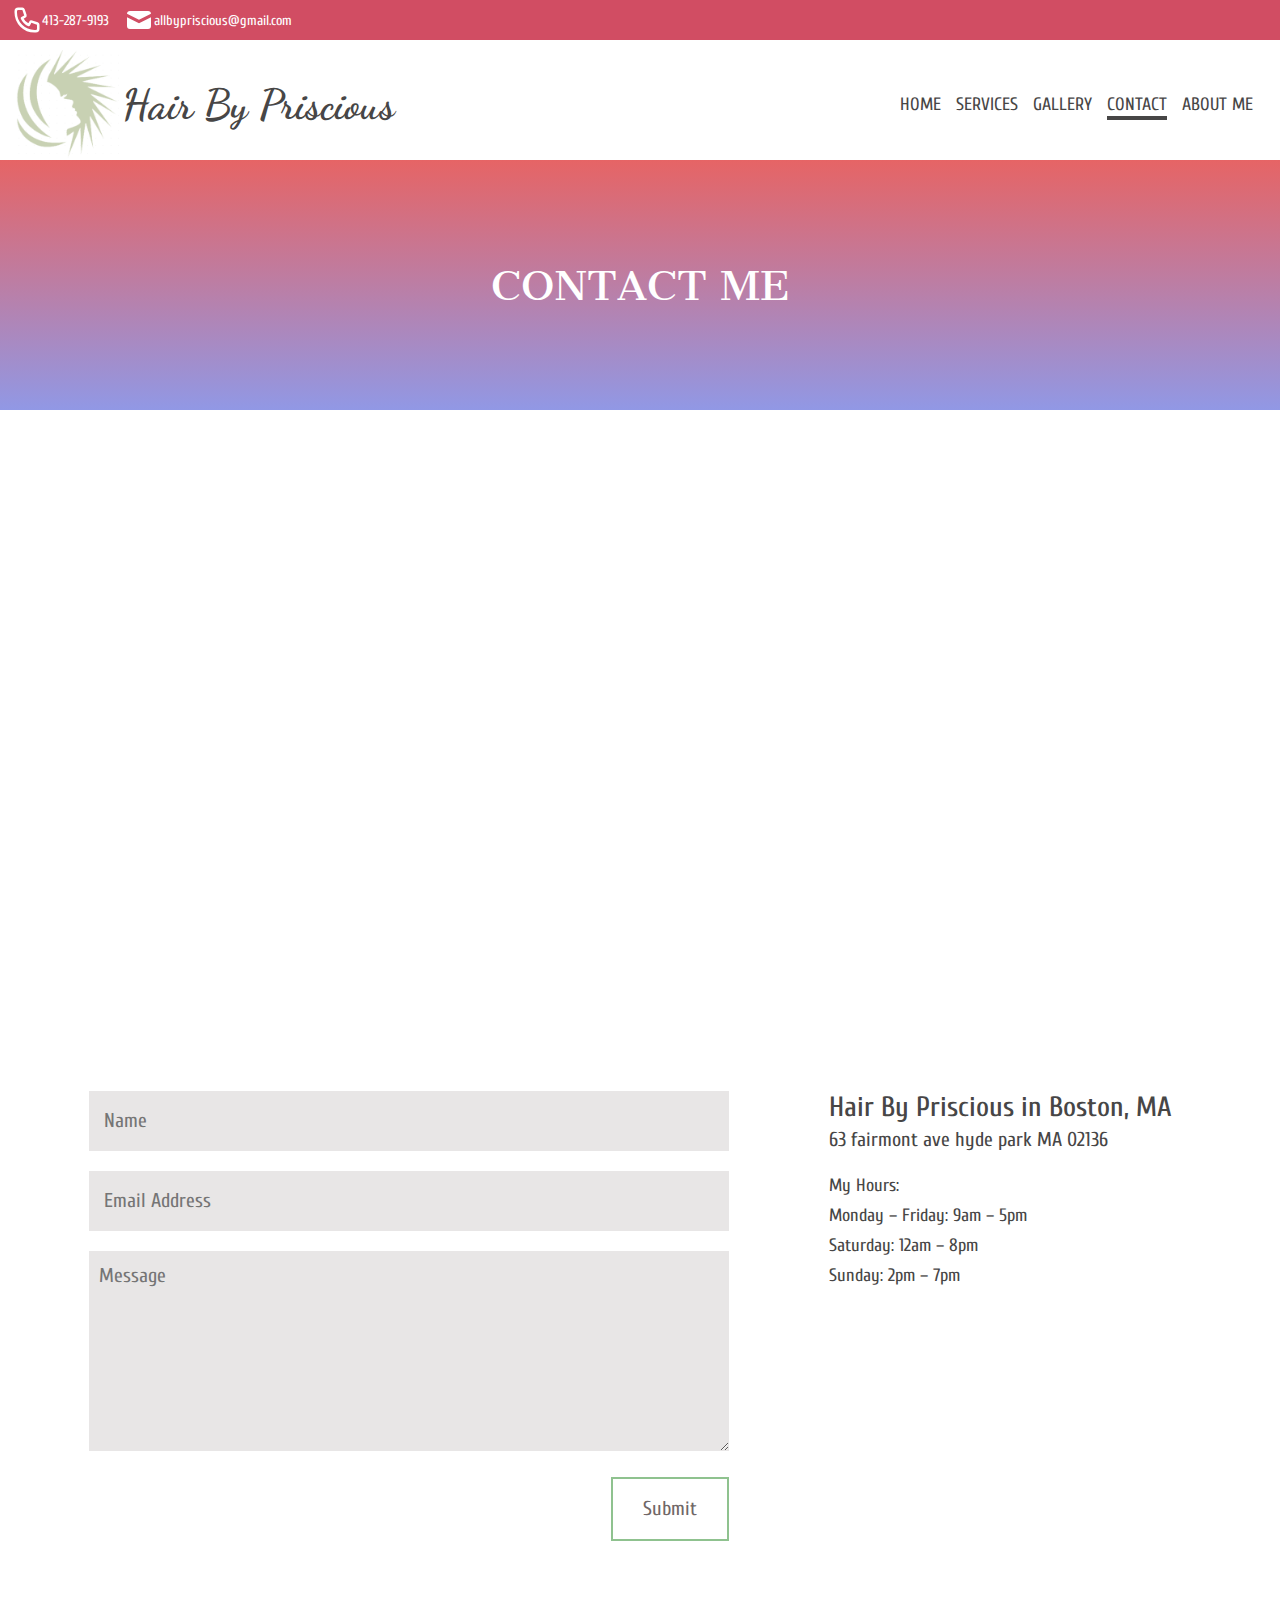
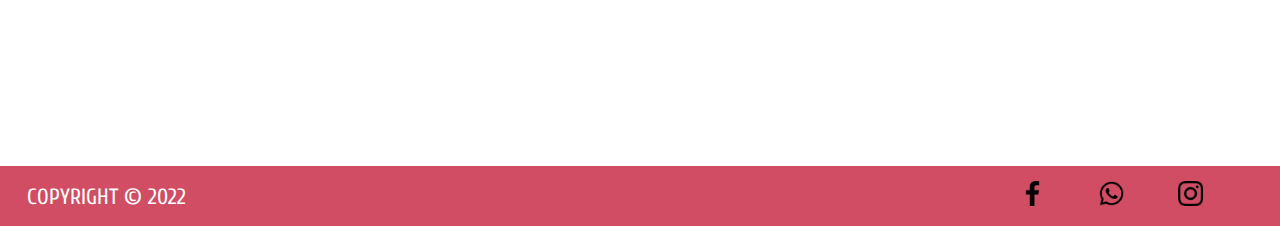
==== contact.html @ 1ff993e7 "first commit" ====
<!DOCTYPE html>
<html lang="en">
  <head>
    <meta charset="UTF-8" />
    <meta http-equiv="X-UA-Compatible" content="IE=edge" />
    <meta name="viewport" content="width=device-width, initial-scale=1.0" />
    <link rel="preconnect" href="https://fonts.googleapis.com" />
    <link rel="preconnect" href="https://fonts.gstatic.com" crossorigin />
    <link
      href="https://fonts.googleapis.com/css2?family=Cantata+One&family=Cuprum:ital,wght@0,400;0,700;1,400&family=Dancing+Script:wght@700&display=swap"
      rel="stylesheet"
    />
    <link href="https://cdn.jsdelivr.net/npm/bootstrap@5.1.3/dist/css/bootstrap.min.css" rel="stylesheet">
    <script src="https://cdn.jsdelivr.net/npm/bootstrap@5.1.3/dist/js/bootstrap.bundle.min.js"></script>
    <link rel="stylesheet" href="style.css" />
    <title>Priscute website</title>
  </head>
  <body>
    <!-- Header -->

    <header class="header">
      <div class="header_1">
        <div class="container">
          <div class="header_inner1">
            <svg
              xmlns="http://www.w3.org/2000/svg"
              class="header_icon"
              fill="none"
              viewBox="0 0 24 24"
              stroke="currentColor"
              stroke-width="2"
            >
              <path
                stroke-linecap="round"
                stroke-linejoin="round"
                d="M3 5a2 2 0 012-2h3.28a1 1 0 01.948.684l1.498 4.493a1 1 0 01-.502 1.21l-2.257 1.13a11.042 11.042 0 005.516 5.516l1.13-2.257a1 1 0 011.21-.502l4.493 1.498a1 1 0 01.684.949V19a2 2 0 01-2 2h-1C9.716 21 3 14.284 3 6V5z"
              />
            </svg>
            <a class="header1_links" href="tel:1413-287-9193">413-287-9193</a>
            <svg
              xmlns="http://www.w3.org/2000/svg"
              class="header_icon2"
              viewBox="0 0 20 20"
              fill="currentColor"
            >
              <path
                d="M2.003 5.884L10 9.882l7.997-3.998A2 2 0 0016 4H4a2 2 0 00-1.997 1.884z"
              />
              <path
                d="M18 8.118l-8 4-8-4V14a2 2 0 002 2h12a2 2 0 002-2V8.118z"
              />
            </svg>
            <a class="header1_links" href="mailto:allbypriscious@gamail.com"
              >allbypriscious@gmail.com</a
            >
          </div>
        </div>
      </div>

      <div class="header_2">
        <div class="container">
          <div class="header_inner2">
            <div class="logo">
              <img class="logo_img" src="img/cutecutlogo.png" alt="" />
              <h1>Hair By Priscious</h1>
            </div>
            <nav class="navbar">
              <ul class="nav_list">
                <li><a class="nav_links" href="index.html" >home</a></li>
                <li><a class="nav_links" href="services.html" >services</a></li>
                <li><a class="nav_links" href="gallery.html">gallery</a></li>
                <li><a class="nav_links" href="contact.html" id="active">contact</a></li>
                <li><a class="nav_links" href="#">about me</a></li>
              </ul>
            </nav>
            <div class="burger_menu">
                <input type="checkbox" id="toogle_menu" class="toogle_menu">
                <div class="hamburger"></div>
            </div>
          </div>
        </div>
      </div>
    </header>

    <!-- Main -->

    <main class="main">
       <div class="services_intro">
            <span class="services_intro_title">Contact me</span>
       </div>

       <iframe src="https://www.google.com/maps/embed?pb=!1m18!1m12!1m3!1d2953.1091911941658!2d-71.1203655!3d42.25484069999999!2m3!1f0!2f0!3f0!3m2!1i1024!2i768!4f13.1!3m3!1m2!1s0x89e37e8cc87fd6ad%3A0x95d981e97ecd6fb1!2zNjMgRmFpcm1vdW50IEF2ZSwgSHlkZSBQYXJrLCBNQSAwMjEzNiwg0KHQqNCQ!5e0!3m2!1sru!2sru!4v1656790665005!5m2!1sru!2sru" width="100%" height="450" style="border:0;" allowfullscreen="" loading="lazy" referrerpolicy="no-referrer-when-downgrade"></iframe>
        <div class="contact">
    
                <div class="contact_inner">
                <div class="form_block">
                    <form action="/" method="post">
                        <div class="input_block">
                        <div class="input">
                            <input class="name" type="text" name="name" placeholder="Name">
                        </div>
                            <div class="input_email">
                                <input class="email" type="email" name="name" placeholder="Email Address">
                            </div>
                        </div>

                            <textarea class="text_message" name="text" id=""  placeholder="Message"></textarea>
                            <div class="btn_contact">
                                <button class="btn_submit" type="submit">Submit</button>
                            </div>
            
                    </form>
                </div>

                 <!-- Location -->

        <div class="location">
            <div class="container">
                <div class="location_inner">
                
                <div class="location_content">
                    <h3 class="location_title">Hair By Priscious in Boston, MA</h3>
                    <p class="address">63 fairmont ave hyde park MA 02136</p>
                    <span>My Hours:</span>
                    <span>Monday – Friday: 9am – 5pm</span>
                    <span>Saturday: 12am – 8pm</span>
                    <span>Sunday: 2pm – 7pm</span>
                    
                </div>
            </div>
            </div>
        </div>
        </div>
            
        </div>
      
    </main>
    
        
    <!-- Footer -->

    <footer class="footer">
        <div class="container">
        <div class="footer_inner">
            <div class="copyright">copyright &copy; 2022 </div>
            <div class="copyright_icons">
                <img src="img/free-icon-facebook-app-symbol-20837.png" alt="facebook">
                <img src="img/free-icon-whatsapp-1384023.png" alt="facebook">
                <img src="img/free-icon-instagram-1384031.png" alt="facebook">
            </div>
        </div>
    </div>
    </footer>
   
  </body>
  </body>
</html>
---- style.css ----
*,
*::before,
*::after {
  margin: 0;
  padding: 0;
  box-sizing: border-box;
}

body {
  font-family: "Cuprum", Helvetica, Arial, "Cantata One", Georgia,
    "Times New Roman", Lucida, sans-serif;
  font-size: 14px;
  color: rgb(71, 70, 70);
}

h1,
h2,
h3,
h4,
h5,
h6 {
  margin: 0;
}

.container {
  width: 100%;
  max-width: 1300px;
  margin: 0 auto;
}

/* Header=======
======== */

.header_1 {
  width: 100%;
  background-color: rgb(209, 77, 99);
  height: 40px;
  margin-bottom: 10px;
}

.header_inner1 {
  width: 100%;
  height: 90%;
  display: flex;
  align-items: center;

  padding-top: 5px;
}

.header_icon {
  width: 30px;
  height: 30px;
  color: #fff;
}

.header_icon2 {
  width: 30px;
  height: 30px;
  color: #fff;
  margin-left: 15px;
}

.header1_links {
  display: inline-block;
  text-decoration: none;
  color: #fff;
  cursor: pointer;
  transition: color linear 0.5s;
}

.header1_links:hover {
  color: rgb(228, 205, 205);
}

.header_2 {
  width: 100%;
}

.header_inner2 {
  width: 100%;
  display: flex;
  justify-content: space-between;
  align-items: center;
}

.logo {
  display: flex;
  flex-direction: row;
  align-items: center;
}

.logo_img {
  width: 110px;
  height: 110px;
}

.logo h1 {
  font-family: "Dancing Script", cursive;
  font-size: 42px;
  font-weight: 700;
}

.nav_list li {
  margin-right: 15px;
  list-style: none;
}

.nav_list {
  display: flex;

  margin-top: 15px;
}

.nav_links {
  font-size: 18px;
  text-transform: uppercase;
  text-decoration: none;
  color: rgb(71, 70, 70);
  position: relative;
}

.nav_links:hover {
  color: rgb(116, 110, 110);
}

.nav_links::after {
  content: " ";
  display: block;
  height: 4px;
  width: 100%;
  background-color: rgb(71, 70, 70);
  position: absolute;
  left: 0;
  top: 22px;
  opacity: 0;
  transition: opacity linear 0.3s;
}

#active::after {
  content: " ";
  display: block;
  height: 4px;
  width: 100%;
  background-color: rgb(71, 70, 70);
  position: absolute;
  left: 0;
  top: 22px;
  opacity: 1;
}

.nav_links:hover::after {
  opacity: 1;
}
/* ======Header End===
======= */

/* ======Hamburger Menu===
======= */

.burger_menu {
  display: flex;
  align-items: center;
}

.hamburger {
  position: relative;
  width: 30px;
  height: 4px;
  display: block;
  content: "";
  background: #000;
  border-radius: 10px;
  cursor: pointer;
  z-index: 2;
  transition: 0.3s;
}

.hamburger::before,
.hamburger::after {
  position: absolute;
  width: 100%;
  height: 4px;
  display: block;
  content: "";
  border-radius: 10px;
  background: #000;
  cursor: pointer;
  transition: 0.3s;
}

.hamburger::before {
  left: 0;
  top: -10px;
}

.hamburger::after {
  left: 0;
  top: 10px;
}

.toogle_menu {
  position: absolute;
  width: 30px;
  height: 100%;
  z-index: 3;
  cursor: pointer;
  opacity: 0;
}

.hamburger,
.toogle_menu,
.burger_menu {
  display: none;
}

.toogle_menu:checked ~ .hamburger {
  background: transparent;
}

.toogle_menu:checked ~ .hamburger::before {
  top: 0;
  transform: rotate(-45deg);
}

.toogle_menu:checked ~ .hamburger::after {
  top: 0;
  transform: rotate(45deg);
}

.navbar1 {
  width: 90%;
  margin: 0 auto;
  border-top: 3px solid #e66465;
  background-color: yellow;
  display: block;
}

.toogle_menu:checked ~ .navbar1 {
  top: -300px;
}

.nav_list1 li {
  list-style: none;
  margin-bottom: 15px;
}

.nav_list1 {
  margin-top: 15px;
}

.nav_links1 {
  font-size: 28px;
  text-transform: uppercase;
  text-decoration: none;
  color: rgb(71, 70, 70);
} /* ======Hamburger End===
======= */

/* Intro Parts======
======= */

/* Carousel======
======= */

.carousel_slide {
}

#carousel1 {
  width: 100%;
  height: 600px;
  color: #fff;
  background-image: url(img/jessica-felicio-_cvwXhGqG-o-unsplash.jpg);
  background-repeat: no-repeat;
  background-position: center;
  background-size: cover;
  margin-top: 0;
  position: relative;
}

#carousel2 {
  width: 100%;
  height: 600px;
  color: #fff;
  background-image: url(img/img1.jpg);
  background-repeat: no-repeat;
  background-position: center;
  background-size: cover;
  margin-top: 0;
  position: relative;
}

#carousel3 {
  width: 100%;
  height: 600px;
  color: #fff;
  background-image: url(img/Untitled-design-3.png);
  background-repeat: no-repeat;
  background-position: center;
  background-size: cover;
  position: relative;
}

.carousel_content {
  text-align: center;
  position: absolute;
  top: 50%;
  left: 50%;
  transform: translate(-50%, -50%);
  z-index: 2;
}

.carousel_title {
  font-size: 65px;
}

.carousel_content p {
  font-size: 24px;
}

.services_link {
  font-size: 20px;
  color: #fff;
  text-decoration: none;
  border: 2px solid #fff;
  padding: 8px 15px;
  cursor: pointer;
  transition: background-color linear 0.2s;
}

.services_link:hover {
  color: rgb(245, 223, 223);
  background-color: rgba(255, 255, 255, 0.1);
}

/* Intro */

.intro {
  margin-top: 60px;
}

.intro_title {
  font-size: 30px;
  font-family: "Cantata One", serif;
  margin-bottom: 80px;
  text-align: center;
}

/* Sevices=====
===== */

.services {
  display: flex;

  align-items: stretch;
  justify-content: space-between;
  margin-bottom: 80px;
}

.services_parts {
  width: 30%;
  padding: 25px;
  height: auto;
  min-height: 220px;
  background-color: rgba(200, 208, 180, 0.84);
  transition: transform linear 0.3s;
}

.services_parts:hover {
  transform: scale(1.1);
}

.img_services {
  width: 70px;
  height: 70px;
}

.content {
  display: flex;
  align-items: center;
}

.content img {
  margin-right: 10px;
  display: block;
}

.text {
  vertical-align: baseline;
}

.services_header {
  display: flex;
  flex-direction: row;
  justify-content: space-between;
}

.services_title {
  font-size: 20px;
  font-weight: 700;
  font-family: "Cantata One", sans-serif;
}

.services_subtitle {
  font-size: 18px;
  font-weight: 700;
  font-family: "Cuprum", sans-serif;
}

.services_text {
  margin-top: 10px;
  font-size: 18px;
  line-height: 1.8em;
}

/* Man braids */

.man_braids {
  width: 100%;
  min-height: 300px;
  background-image: url(img/doha-luxury-spa-salon-01.webp);
  background-position: center;
  background-size: cover;
  background-repeat: no-repeat;
  margin-bottom: 80px;
  position: relative;
}

.man_content {
  text-align: center;
  padding: 10px;
  backdrop-filter: blur(4px);
  position: absolute;
  top: 50%;
  left: 50%;
  transform: translate(-50%, -50%);
  box-shadow: rgba(0, 0, 0, 0.25) 0px 54px 55px,
    rgba(0, 0, 0, 0.12) 0px -12px 30px, rgba(0, 0, 0, 0.12) 0px 4px 6px,
    rgba(0, 0, 0, 0.17) 0px 12px 13px, rgba(0, 0, 0, 0.09) 0px -3px 5px;
}

.man_content:hover {
}

.man_title {
  font-size: 60px;
  font-family: "Cuprum", sans-serif;
  font-weight: 700;
  overflow-wrap: break-word;
  color: rgb(255, 255, 255);
  text-transform: uppercase;
}

.man_subtitle {
  font-size: 25px;
  font-family: "Cuprum", sans-serif;

  overflow-wrap: break-word;
  color: rgb(255, 255, 255);
  text-transform: uppercase;
}

/* Location======
====== */

.location {
  margin-bottom: 80px;
}

.location_inner {
  display: flex;
  align-items: stretch;
  justify-content: space-between;
}

.address {
  font-size: 20px;
}

.location_content span {
  display: block;
  font-size: 18px;
  line-height: 30px;
  width: 350px;
}

#demo {
  margin-top: 50px;
}

/* Footer======
====== */

.footer {
  width: 100%;
  height: 60px;
  background-color: rgb(209, 77, 99);
  align-items: center;
  padding: 15px;
}

.copyright {
  font-size: 22px;
  color: #fff;
  text-transform: uppercase;
}

.footer_inner {
  display: flex;
  justify-content: space-between;
  align-content: center;
}

.footer img {
  width: 25px;
  height: 25px;
  margin-right: 50px;

  transition: transform linear 0.2s;
}

.footer img:hover {
  transform: scale(1.2);
}

/* Second page ---Services */

.services_intro {
  width: 100%;
  height: 250px;
  background: linear-gradient(#e66465, #9198e5);
  text-align: center;
  line-height: 250px;
}

.services_intro_title {
  display: inline-block;
  vertical-align: middle;
  line-height: normal;
  font-size: 40px;
  font-family: "Cantata One", sans-serif;
  font-weight: 400;
  color: #fff;
  text-transform: uppercase;
}

/* Prices */

.prices {
  width: 100%;
  display: flex;
  flex-direction: column;
  margin: 25px 0 80px;
}

.columns {
  float: left;
  width: 33.33333%;
  padding: 8px;
}

.price {
  list-style-type: none;
  border: 1px solid #eee;
  margin: 0;
  padding: 0;
  -webkit-transition: 0.3s;
  transition: 0.3s;
}

.price:hover {
  box-shadow: 0 8px 12px 0 rgba(0, 0, 0, 0.2);
}

.price_header {
  background-color: rgb(131, 127, 127);
  color: white;
  font-size: 25px;
  text-align: center;
  padding: 15px 15px;
}

.price_header span {
  font-size: 20px;
}

.prices_services {
  font-size: 20px;
  border-bottom: 1px solid #eee;
  padding: 20px;
}

.price .grey {
  background-color: #eee;
  font-size: 60px;
  padding: 15px 30px;
  text-align: center;
}

.button_services {
  background-color: #9198e5;
  border: none;
  color: white;
  padding: 10px 25px;
  text-align: center;
  text-decoration: none;
  font-size: 18px;
  transition: all 0.2s;
}

/* Appointment */

.appointment {
  width: 100%;
  min-height: 200px;
  background: linear-gradient(#e66465, #9198e5);
  padding: 20px;
  margin-bottom: 90px;
}

.appointment_title,
.appointment_text {
  text-align: center;
  color: #fff;
}

.appointment_title {
  font-family: "Cantata One";
  font-size: 30px;
}

.appointment_text {
  font-size: 18px;
}

.div_appointment {
  text-align: center;
}
.appointment_link {
  display: inline-block;
  text-align: center;
  font-size: 18px;
  color: #fff;
  text-decoration: none;
  border: 2px solid #fff;
  padding: 8px 15px;
  cursor: pointer;
  transition: all linear 0.2s;
}

.appointment_link:hover {
  background: rgba(255, 255, 255, 0.3);
  border: none;
}

/* Gallery third page============
============ */

.gallery {
  display: flex;
  flex-wrap: wrap;
  margin-bottom: 200px;
}

.gallery_item {
  width: 25%;
  height: 500px;
  border: 1px solid #fff;
}

.gallery_item img {
  width: 100%;
  height: 100%;
}

/* Contact fourth page============
============ */

.contact {
  width: 100%;
  height: 100vh;
  position: relative;
}

.contact_inner {
  display: flex;
  width: 100%;
  max-width: 1500px;
  justify-content: space-evenly;
  position: absolute;
  left: 50%;
  top: 50%;
  transform: translate(-50%, -50%);
}

.form_block {
  width: 50%;
}

.input_block {
  display: flex;
  flex-wrap: wrap;
  justify-content: space-between;
  margin-bottom: 20px;
}

.input,
.input_email {
  display: inline-block;
  width: 360px;
  padding: 15px;

  background-color: rgba(138, 131, 131, 0.2);
}

.name,
.email {
  font-size: 20px;
  width: 100%;
  border: 0;
  outline: none;
  background: none;
}

.text_message {
  font-size: 20px;
  width: 100%;
  height: 200px;
  background-color: rgba(138, 131, 131, 0.2);
  border: 0;
  outline: none;
  padding: 10px;
  margin-bottom: 20px;
}

.btn_submit {
  font-size: 20px;
  color: rgb(112, 103, 103);
  float: right;
  border: 2px solid rgb(143, 194, 143);
  background: none;
  padding: 15px 30px;
  transition: all linear 0.3s;
}

.btn_submit:hover {
  background-color: rgb(143, 194, 143);
  color: #fff;
}

/* ======Media queries===
======= */

@media only screen and (max-width: 1470px) {
  .input,
  .input_email {
    display: inline-block;
    width: 100%;
  }

  .input {
    margin-bottom: 20px;
  }
}

@media only screen and (max-width: 1420px) {
  .gallery_item {
    width: 50%;
    height: 600px;
    border: 1px solid #fff;
  }
}

@media only screen and (max-width: 1210px) {
  /* ====Location====
  === */

  .location_inner {
    display: flex;
    flex-direction: column;
    align-items: center;
  }

  iframe {
    width: 100%;
    margin-bottom: 25px;
  }

  .location_content {
    width: 100%;
    text-align: center;
  }

  .location_content span {
    font-size: 24px;

    width: 80%;
    margin: 0 auto;
  }
}

@media only screen and (max-width: 1000px) {
  .columns {
    width: 100%;
  }
}

@media only screen and (max-width: 950px) {
  .hamburger,
  .toogle_menu,
  .burger_menu {
    display: block;
  }

  /* Header2 */

  .navbar {
    display: none;
  }

  .logo_img {
    width: 80px;
    height: 80px;
  }

  .logo h1 {
    font-size: 30px;
  }

  /* Carousel */
  .carousel_title {
    font-size: 55px;
  }

  .carousel_content p {
    font-size: 22px;
  }

  .services_link {
    font-size: 15px;
  }

  /* Sevices=====
===== */

  .intro_title {
    font-size: 24px;
  }

  .services {
    display: flex;
    flex-direction: column;
    align-items: center;
    margin-bottom: 80px;
  }

  .services_parts {
    width: 80%;
    margin-bottom: 20px;
  }

  /* Services second page */
  .services_intro_title {
    font-size: 32px;
  }

  .services_intro {
    height: 200px;
  }

  /* === Man braids===
  ==== */

  .man_braids {
    width: 100%;
    min-height: 500px;
  }

  .man_title {
    font-size: 50px;
  }

  .man_subtitle {
    font-size: 20px;
  }
}

@media only screen and (max-width: 830px) {
  .gallery_item {
    width: 100%;
    height: 800px;
    border: 1px solid #fff;
  }
}

@media only screen and (max-width: 760px) {
  .contact_inner {
    display: flex;
    flex-direction: column;
  }

  .form_block {
    width: 80%;
    margin: 0 auto;
    margin-bottom: 50px;
  }

  .btn_contact {
    display: flex;
    justify-content: center;
  }
}

@media only screen and (max-width: 520px) {
  .footer_inner {
    display: flex;
    flex-direction: column;
    align-items: center;
  }

  .footer {
    width: 100%;
    height: auto;
    min-height: 80px;
    background-color: rgb(209, 77, 99);
    align-items: center;
    padding: 15px;
  }

  .copyright {
    margin-bottom: 40px;
  }

  .copyright_icons {
    display: flex;
    justify-content: space-between;
  }

  .footer img:last-child {
    margin-right: 0;
  }

  .gallery_item {
    width: 100%;
    height: 600px;
    border: 1px solid #fff;
  }
}

@media only screen and (max-width: 450px) {
  .hamburger,
  .toogle_menu,
  .burger_menu {
    display: block;
  }
  /* Header2 */
  .navbar {
    display: none;
  }

  .logo_img {
    width: 60px;
    height: 60px;
  }

  .logo h1 {
    font-size: 25px;
  }

  /* Carousel */
  .carousel_title {
    font-size: 45px;
  }

  .carousel_content p {
    font-size: 18px;
  }

  .services_link {
    font-size: 12px;
    color: #fff;
    text-decoration: none;
    border: 2px solid #fff;
    padding: 5px 12px;
    cursor: pointer;
    transition: background-color linear 0.2s;
  }

  /* Intro */

  .intro_title {
    font-size: 20px;
  }

  .services_parts {
    width: 100%;
    padding: 25px;
    height: auto;
    min-height: 220px;
    background-color: rgba(200, 208, 180, 0.84);
    transition: transform linear 0.3s;
    margin-bottom: 20px;
  }
}
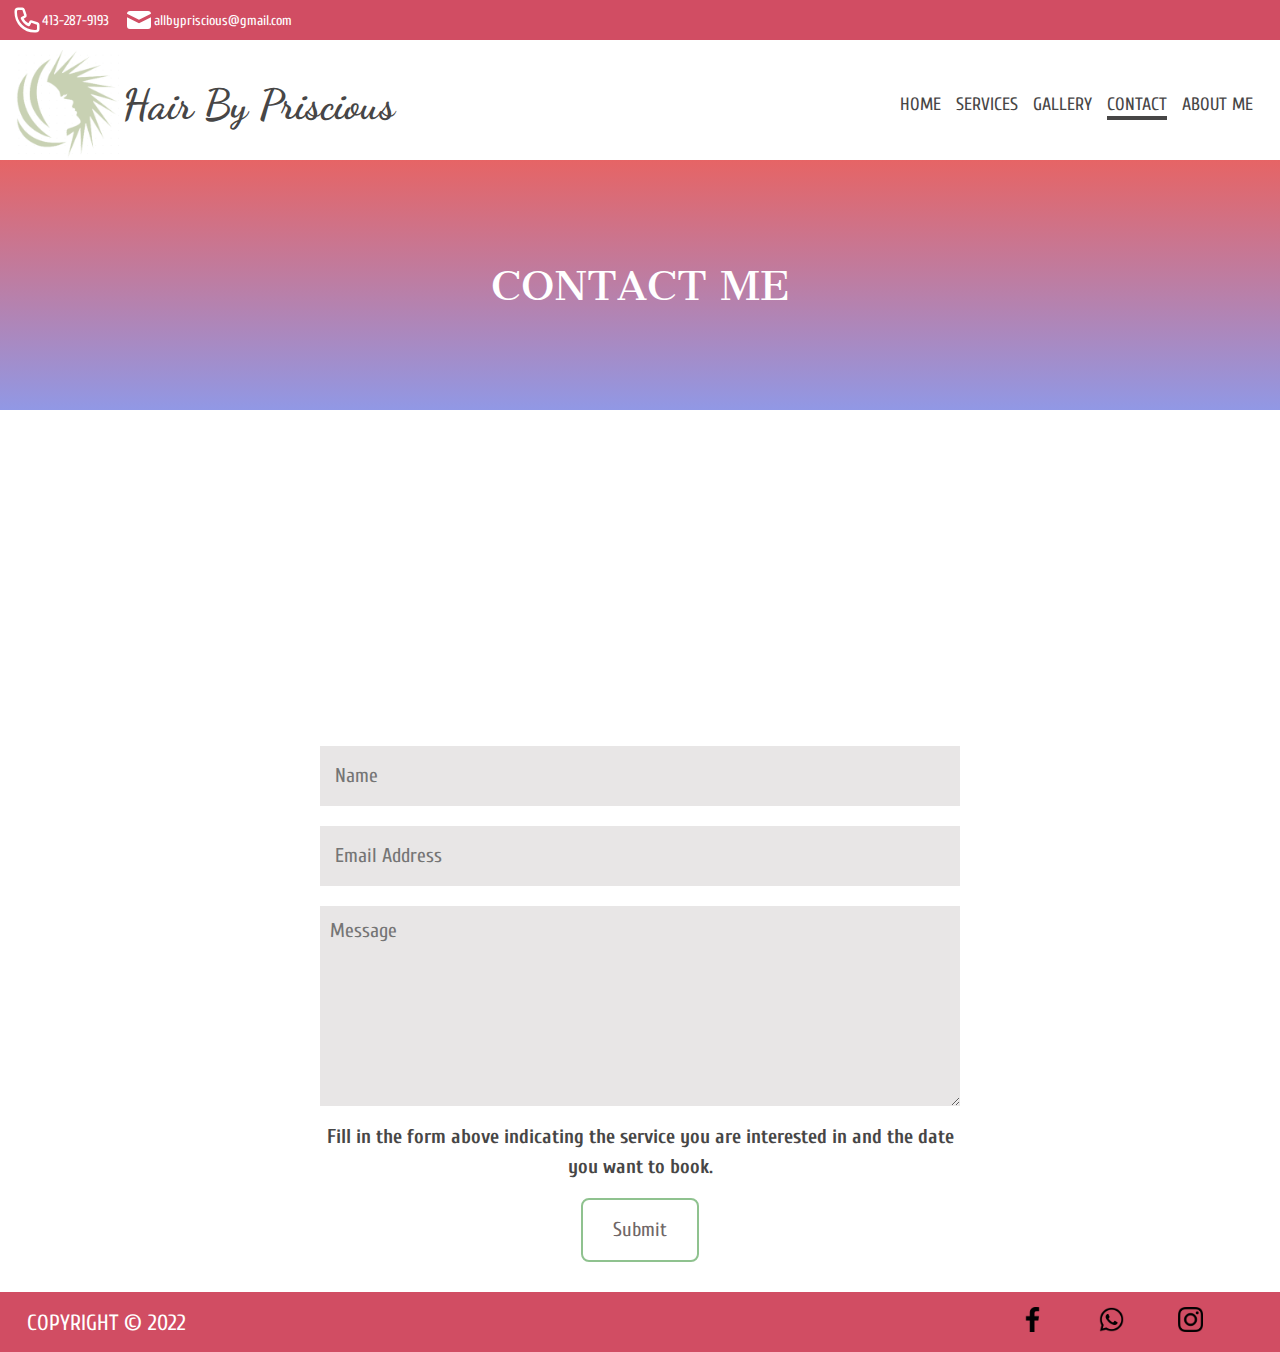
==== commit 456bbbfe: "modified" ====
--- a/contact.html
+++ b/contact.html
@@ -85,11 +85,11 @@
     <!-- Main -->
 
     <main class="main">
-       <div class="services_intro">
-            <span class="services_intro_title">Contact me</span>
+       <div class="contact_intro">
+            <span class="contact_intro_title">Contact me</span>
        </div>
 
-       <iframe src="https://www.google.com/maps/embed?pb=!1m18!1m12!1m3!1d2953.1091911941658!2d-71.1203655!3d42.25484069999999!2m3!1f0!2f0!3f0!3m2!1i1024!2i768!4f13.1!3m3!1m2!1s0x89e37e8cc87fd6ad%3A0x95d981e97ecd6fb1!2zNjMgRmFpcm1vdW50IEF2ZSwgSHlkZSBQYXJrLCBNQSAwMjEzNiwg0KHQqNCQ!5e0!3m2!1sru!2sru!4v1656790665005!5m2!1sru!2sru" width="100%" height="450" style="border:0;" allowfullscreen="" loading="lazy" referrerpolicy="no-referrer-when-downgrade"></iframe>
+       <iframe src="https://www.google.com/maps/embed?pb=!1m18!1m12!1m3!1d2953.1091911941658!2d-71.1203655!3d42.25484069999999!2m3!1f0!2f0!3f0!3m2!1i1024!2i768!4f13.1!3m3!1m2!1s0x89e37e8cc87fd6ad%3A0x95d981e97ecd6fb1!2zNjMgRmFpcm1vdW50IEF2ZSwgSHlkZSBQYXJrLCBNQSAwMjEzNiwg0KHQqNCQ!5e0!3m2!1sru!2sru!4v1656790665005!5m2!1sru!2sru" width="100%" height="300" style="border:0;" allowfullscreen="" loading="lazy" referrerpolicy="no-referrer-when-downgrade"></iframe>
         <div class="contact">
     
                 <div class="contact_inner">
@@ -105,31 +105,13 @@
                         </div>
 
                             <textarea class="text_message" name="text" id=""  placeholder="Message"></textarea>
+                            <p class="form_index">Fill in the form above indicating the service you are interested in and the date you want to book.</p>
                             <div class="btn_contact">
                                 <button class="btn_submit" type="submit">Submit</button>
                             </div>
             
                     </form>
                 </div>
-
-                 <!-- Location -->
-
-        <div class="location">
-            <div class="container">
-                <div class="location_inner">
-                
-                <div class="location_content">
-                    <h3 class="location_title">Hair By Priscious in Boston, MA</h3>
-                    <p class="address">63 fairmont ave hyde park MA 02136</p>
-                    <span>My Hours:</span>
-                    <span>Monday – Friday: 9am – 5pm</span>
-                    <span>Saturday: 12am – 8pm</span>
-                    <span>Sunday: 2pm – 7pm</span>
-                    
-                </div>
-            </div>
-            </div>
-        </div>
         </div>
             
         </div>
--- a/style.css
+++ b/style.css
@@ -360,7 +360,7 @@
   width: 30%;
   padding: 25px;
   height: auto;
-  min-height: 220px;
+  min-height: 240px;
   background-color: rgba(200, 208, 180, 0.84);
   transition: transform linear 0.3s;
 }
@@ -473,12 +473,12 @@
 }
 
 .address {
-  font-size: 20px;
+  font-size: 22px;
 }
 
 .location_content span {
   display: block;
-  font-size: 18px;
+  font-size: 20px;
   line-height: 30px;
   width: 350px;
 }
@@ -530,6 +530,7 @@
   background: linear-gradient(#e66465, #9198e5);
   text-align: center;
   line-height: 250px;
+  margin-bottom: 30px;
 }
 
 .services_intro_title {
@@ -543,6 +544,14 @@
   text-transform: uppercase;
 }
 
+.categorie_title {
+  width: 30%;
+  margin-left: 10px;
+  border-left: 6px solid #e66465;
+  padding: 5px;
+  background-color: rgb(179, 130, 153, 0.2);
+}
+
 /* Prices */
 
 .prices {
@@ -550,6 +559,10 @@
   display: flex;
   flex-direction: column;
   margin: 25px 0 80px;
+}
+
+.prices_title {
+  text-align: center;
 }
 
 .columns {
@@ -677,19 +690,39 @@
 
 .contact {
   width: 100%;
-  height: 100vh;
-  position: relative;
+}
+
+.contact_intro {
+  width: 100%;
+  height: 250px;
+  background: linear-gradient(#e66465, #9198e5);
+  text-align: center;
+  line-height: 250px;
+}
+
+.contact_intro_title {
+  display: inline-block;
+  vertical-align: middle;
+  line-height: normal;
+  font-size: 40px;
+  font-family: "Cantata One", sans-serif;
+  font-weight: 400;
+  color: #fff;
+  text-transform: uppercase;
 }
 
 .contact_inner {
   display: flex;
+  flex-direction: column;
+  align-items: center;
   width: 100%;
   max-width: 1500px;
-  justify-content: space-evenly;
-  position: absolute;
-  left: 50%;
-  top: 50%;
-  transform: translate(-50%, -50%);
+
+  margin: 0 auto;
+}
+
+iframe {
+  margin-bottom: 30px;
 }
 
 .form_block {
@@ -729,22 +762,35 @@
   border: 0;
   outline: none;
   padding: 10px;
-  margin-bottom: 20px;
+  margin-bottom: 10px;
+}
+
+.btn_contact {
+  display: flex;
+  justify-content: center;
 }
 
 .btn_submit {
   font-size: 20px;
   color: rgb(112, 103, 103);
-  float: right;
+  border-radius: 8px;
   border: 2px solid rgb(143, 194, 143);
   background: none;
   padding: 15px 30px;
+  margin-bottom: 30px;
   transition: all linear 0.3s;
 }
 
 .btn_submit:hover {
   background-color: rgb(143, 194, 143);
   color: #fff;
+}
+
+.form_index {
+  font-size: 20px;
+  font-weight: 700;
+  text-align: center;
+  margin-top: 0;
 }
 
 /* ======Media queries===
@@ -782,7 +828,6 @@
 
   iframe {
     width: 100%;
-    margin-bottom: 25px;
   }
 
   .location_content {
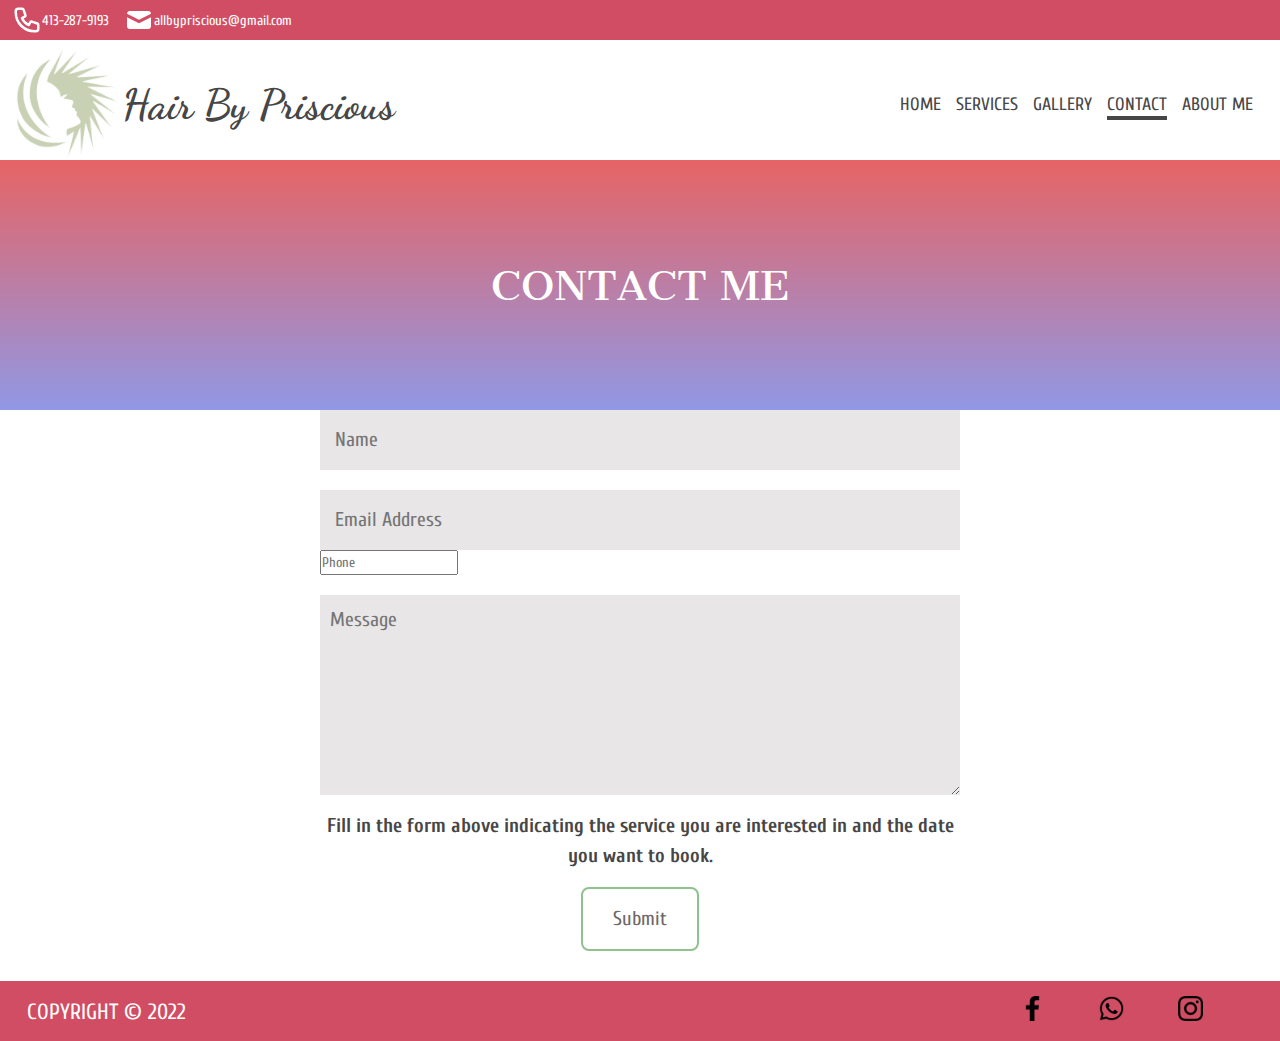
==== commit a25582aa: "form contact js validation" ====
--- a/contact.html
+++ b/contact.html
@@ -1,130 +1,151 @@
 <!DOCTYPE html>
 <html lang="en">
-  <head>
-    <meta charset="UTF-8" />
-    <meta http-equiv="X-UA-Compatible" content="IE=edge" />
-    <meta name="viewport" content="width=device-width, initial-scale=1.0" />
-    <link rel="preconnect" href="https://fonts.googleapis.com" />
-    <link rel="preconnect" href="https://fonts.gstatic.com" crossorigin />
+<head>
+    <meta charset="UTF-8"/>
+    <meta http-equiv="X-UA-Compatible" content="IE=edge"/>
+    <meta name="viewport" content="width=device-width, initial-scale=1.0"/>
+    <link rel="preconnect" href="https://fonts.googleapis.com"/>
+    <link rel="preconnect" href="https://fonts.gstatic.com" crossorigin/>
     <link
-      href="https://fonts.googleapis.com/css2?family=Cantata+One&family=Cuprum:ital,wght@0,400;0,700;1,400&family=Dancing+Script:wght@700&display=swap"
-      rel="stylesheet"
+            href="https://fonts.googleapis.com/css2?family=Cantata+One&family=Cuprum:ital,wght@0,400;0,700;1,400&family=Dancing+Script:wght@700&display=swap"
+            rel="stylesheet"
     />
-    <link href="https://cdn.jsdelivr.net/npm/bootstrap@5.1.3/dist/css/bootstrap.min.css" rel="stylesheet">
+    <link href="https://cdn.jsdelivr.net/npm/bootstrap@5.1.3/dist/css/bootstrap.min.css"
+          rel="stylesheet">
     <script src="https://cdn.jsdelivr.net/npm/bootstrap@5.1.3/dist/js/bootstrap.bundle.min.js"></script>
-    <link rel="stylesheet" href="style.css" />
+    <link rel="stylesheet" href="style.css"/>
     <title>Priscute website</title>
-  </head>
-  <body>
-    <!-- Header -->
+</head>
+<body>
+<!-- Header -->
 
-    <header class="header">
-      <div class="header_1">
+<header class="header">
+    <div class="header_1">
         <div class="container">
-          <div class="header_inner1">
-            <svg
-              xmlns="http://www.w3.org/2000/svg"
-              class="header_icon"
-              fill="none"
-              viewBox="0 0 24 24"
-              stroke="currentColor"
-              stroke-width="2"
-            >
-              <path
-                stroke-linecap="round"
-                stroke-linejoin="round"
-                d="M3 5a2 2 0 012-2h3.28a1 1 0 01.948.684l1.498 4.493a1 1 0 01-.502 1.21l-2.257 1.13a11.042 11.042 0 005.516 5.516l1.13-2.257a1 1 0 011.21-.502l4.493 1.498a1 1 0 01.684.949V19a2 2 0 01-2 2h-1C9.716 21 3 14.284 3 6V5z"
-              />
-            </svg>
-            <a class="header1_links" href="tel:1413-287-9193">413-287-9193</a>
-            <svg
-              xmlns="http://www.w3.org/2000/svg"
-              class="header_icon2"
-              viewBox="0 0 20 20"
-              fill="currentColor"
-            >
-              <path
-                d="M2.003 5.884L10 9.882l7.997-3.998A2 2 0 0016 4H4a2 2 0 00-1.997 1.884z"
-              />
-              <path
-                d="M18 8.118l-8 4-8-4V14a2 2 0 002 2h12a2 2 0 002-2V8.118z"
-              />
-            </svg>
-            <a class="header1_links" href="mailto:allbypriscious@gamail.com"
-              >allbypriscious@gmail.com</a
-            >
-          </div>
+            <div class="header_inner1">
+                <svg
+                        xmlns="http://www.w3.org/2000/svg"
+                        class="header_icon"
+                        fill="none"
+                        viewBox="0 0 24 24"
+                        stroke="currentColor"
+                        stroke-width="2"
+                >
+                    <path
+                            stroke-linecap="round"
+                            stroke-linejoin="round"
+                            d="M3 5a2 2 0 012-2h3.28a1 1 0 01.948.684l1.498 4.493a1 1 0 01-.502 1.21l-2.257 1.13a11.042 11.042 0 005.516 5.516l1.13-2.257a1 1 0 011.21-.502l4.493 1.498a1 1 0 01.684.949V19a2 2 0 01-2 2h-1C9.716 21 3 14.284 3 6V5z"
+                    />
+                </svg>
+                <a class="header1_links" href="tel:1413-287-9193">413-287-9193</a>
+                <svg
+                        xmlns="http://www.w3.org/2000/svg"
+                        class="header_icon2"
+                        viewBox="0 0 20 20"
+                        fill="currentColor"
+                >
+                    <path
+                            d="M2.003 5.884L10 9.882l7.997-3.998A2 2 0 0016 4H4a2 2 0 00-1.997 1.884z"
+                    />
+                    <path
+                            d="M18 8.118l-8 4-8-4V14a2 2 0 002 2h12a2 2 0 002-2V8.118z"
+                    />
+                </svg>
+                <a class="header1_links" href="mailto:allbypriscious@gamail.com"
+                >allbypriscious@gmail.com</a
+                >
+            </div>
         </div>
-      </div>
+    </div>
 
-      <div class="header_2">
+    <div class="header_2">
         <div class="container">
-          <div class="header_inner2">
-            <div class="logo">
-              <img class="logo_img" src="img/cutecutlogo.png" alt="" />
-              <h1>Hair By Priscious</h1>
+            <div class="header_inner2">
+                <div class="logo">
+                    <img class="logo_img" src="img/cutecutlogo.png" alt=""/>
+                    <h1>Hair By Priscious</h1>
+                </div>
+                <nav class="navbar">
+                    <ul class="nav_list">
+                        <li><a class="nav_links" href="index.html">home</a></li>
+                        <li><a class="nav_links" href="services.html">services</a></li>
+                        <li><a class="nav_links" href="gallery.html">gallery</a></li>
+                        <li><a class="nav_links" href="contact.html"
+                               id="active">contact</a></li>
+                        <li><a class="nav_links" href="#">about me</a></li>
+                    </ul>
+                </nav>
+                <div class="burger_menu">
+                    <input type="checkbox" id="toogle_menu" class="toogle_menu">
+                    <div class="hamburger"></div>
+                </div>
             </div>
-            <nav class="navbar">
-              <ul class="nav_list">
-                <li><a class="nav_links" href="index.html" >home</a></li>
-                <li><a class="nav_links" href="services.html" >services</a></li>
-                <li><a class="nav_links" href="gallery.html">gallery</a></li>
-                <li><a class="nav_links" href="contact.html" id="active">contact</a></li>
-                <li><a class="nav_links" href="#">about me</a></li>
-              </ul>
-            </nav>
-            <div class="burger_menu">
-                <input type="checkbox" id="toogle_menu" class="toogle_menu">
-                <div class="hamburger"></div>
+        </div>
+    </div>
+</header>
+
+<!-- Main -->
+
+<main class="main">
+    <div class="contact_intro">
+        <span class="contact_intro_title">Contact me</span>
+    </div>
+
+<!--    <iframe src="https://www.google.com/maps/embed?pb=!1m18!1m12!1m3!1d2953.1091911941658!2d-71.1203655!3d42.25484069999999!2m3!1f0!2f0!3f0!3m2!1i1024!2i768!4f13.1!3m3!1m2!1s0x89e37e8cc87fd6ad%3A0x95d981e97ecd6fb1!2zNjMgRmFpcm1vdW50IEF2ZSwgSHlkZSBQYXJrLCBNQSAwMjEzNiwg0KHQqNCQ!5e0!3m2!1sru!2sru!4v1656790665005!5m2!1sru!2sru"-->
+<!--            width="100%" height="300" style="border:0;" allowfullscreen="" loading="lazy"-->
+<!--            referrerpolicy="no-referrer-when-downgrade"></iframe>-->
+    <div class="contact">
+
+        <div class="contact_inner">
+            <div class="form_block">
+<!--                <form action="https://formsubmit.co/allbypriscious@gmail.com"-->
+<!--                      method="POST">-->
+                    <form id="form_submit" onsubmit="return false"
+                          method="POST">
+                    <div class="input_block">
+                        <input type="hidden"  name="_subject"
+                               value="New Client Message From the Website">
+                        <div class="input">
+                            <input class="name"  type="text" name="name"
+                                   placeholder="Name" >
+                        </div>
+                        <div class="input_email">
+                            <input class="email" type="email"
+                                   name="name"
+                                   placeholder="Email Address" >
+                        </div>
+                        <input type="hidden" name="_captcha" value="false">
+                        <div class="Input_email">
+                            <input class="phone" type="tel"
+                                   name="Phone"
+                                   placeholder="Phone" >
+                        </div>
+                    </div>
+
+                    <textarea class="text_message" name="text" id=""
+                              placeholder="Message" ></textarea>
+                    <p class="form_index">Fill in the form above indicating the service
+                        you are interested in and the date you want to book.</p>
+                    <div class="btn_contact">
+                        <button class="btn_submit" type="submit">Submit
+                        </button>
+                    </div>
+
+                </form>
             </div>
-          </div>
         </div>
-      </div>
-    </header>
 
-    <!-- Main -->
+    </div>
 
-    <main class="main">
-       <div class="contact_intro">
-            <span class="contact_intro_title">Contact me</span>
-       </div>
+</main>
 
-       <iframe src="https://www.google.com/maps/embed?pb=!1m18!1m12!1m3!1d2953.1091911941658!2d-71.1203655!3d42.25484069999999!2m3!1f0!2f0!3f0!3m2!1i1024!2i768!4f13.1!3m3!1m2!1s0x89e37e8cc87fd6ad%3A0x95d981e97ecd6fb1!2zNjMgRmFpcm1vdW50IEF2ZSwgSHlkZSBQYXJrLCBNQSAwMjEzNiwg0KHQqNCQ!5e0!3m2!1sru!2sru!4v1656790665005!5m2!1sru!2sru" width="100%" height="300" style="border:0;" allowfullscreen="" loading="lazy" referrerpolicy="no-referrer-when-downgrade"></iframe>
-        <div class="contact">
-    
-                <div class="contact_inner">
-                <div class="form_block">
-                    <form action="/" method="post">
-                        <div class="input_block">
-                        <div class="input">
-                            <input class="name" type="text" name="name" placeholder="Name">
-                        </div>
-                            <div class="input_email">
-                                <input class="email" type="email" name="name" placeholder="Email Address">
-                            </div>
-                        </div>
 
-                            <textarea class="text_message" name="text" id=""  placeholder="Message"></textarea>
-                            <p class="form_index">Fill in the form above indicating the service you are interested in and the date you want to book.</p>
-                            <div class="btn_contact">
-                                <button class="btn_submit" type="submit">Submit</button>
-                            </div>
-            
-                    </form>
-                </div>
-        </div>
-            
-        </div>
-      
-    </main>
-    
-        
-    <!-- Footer -->
+<!-- Footer -->
 
-    <footer class="footer">
-        <div class="container">
+<footer class="footer">
+    <div class="container">
         <div class="footer_inner">
-            <div class="copyright">copyright &copy; 2022 </div>
+            <div class="copyright">copyright &copy; 2022</div>
             <div class="copyright_icons">
                 <img src="img/free-icon-facebook-app-symbol-20837.png" alt="facebook">
                 <img src="img/free-icon-whatsapp-1384023.png" alt="facebook">
@@ -132,8 +153,8 @@
             </div>
         </div>
     </div>
-    </footer>
-   
-  </body>
-  </body>
+</footer>
+<script  src="./script.js"></script>
+</body>
+
 </html>--- a/style.css
+++ b/style.css
@@ -232,7 +232,8 @@
   margin: 0 auto;
   border-top: 3px solid #e66465;
   background-color: yellow;
-  display: block;
+  box-shadow: 0 3px 2px black;
+  display: none;
 }
 
 .toogle_menu:checked ~ .navbar1 {
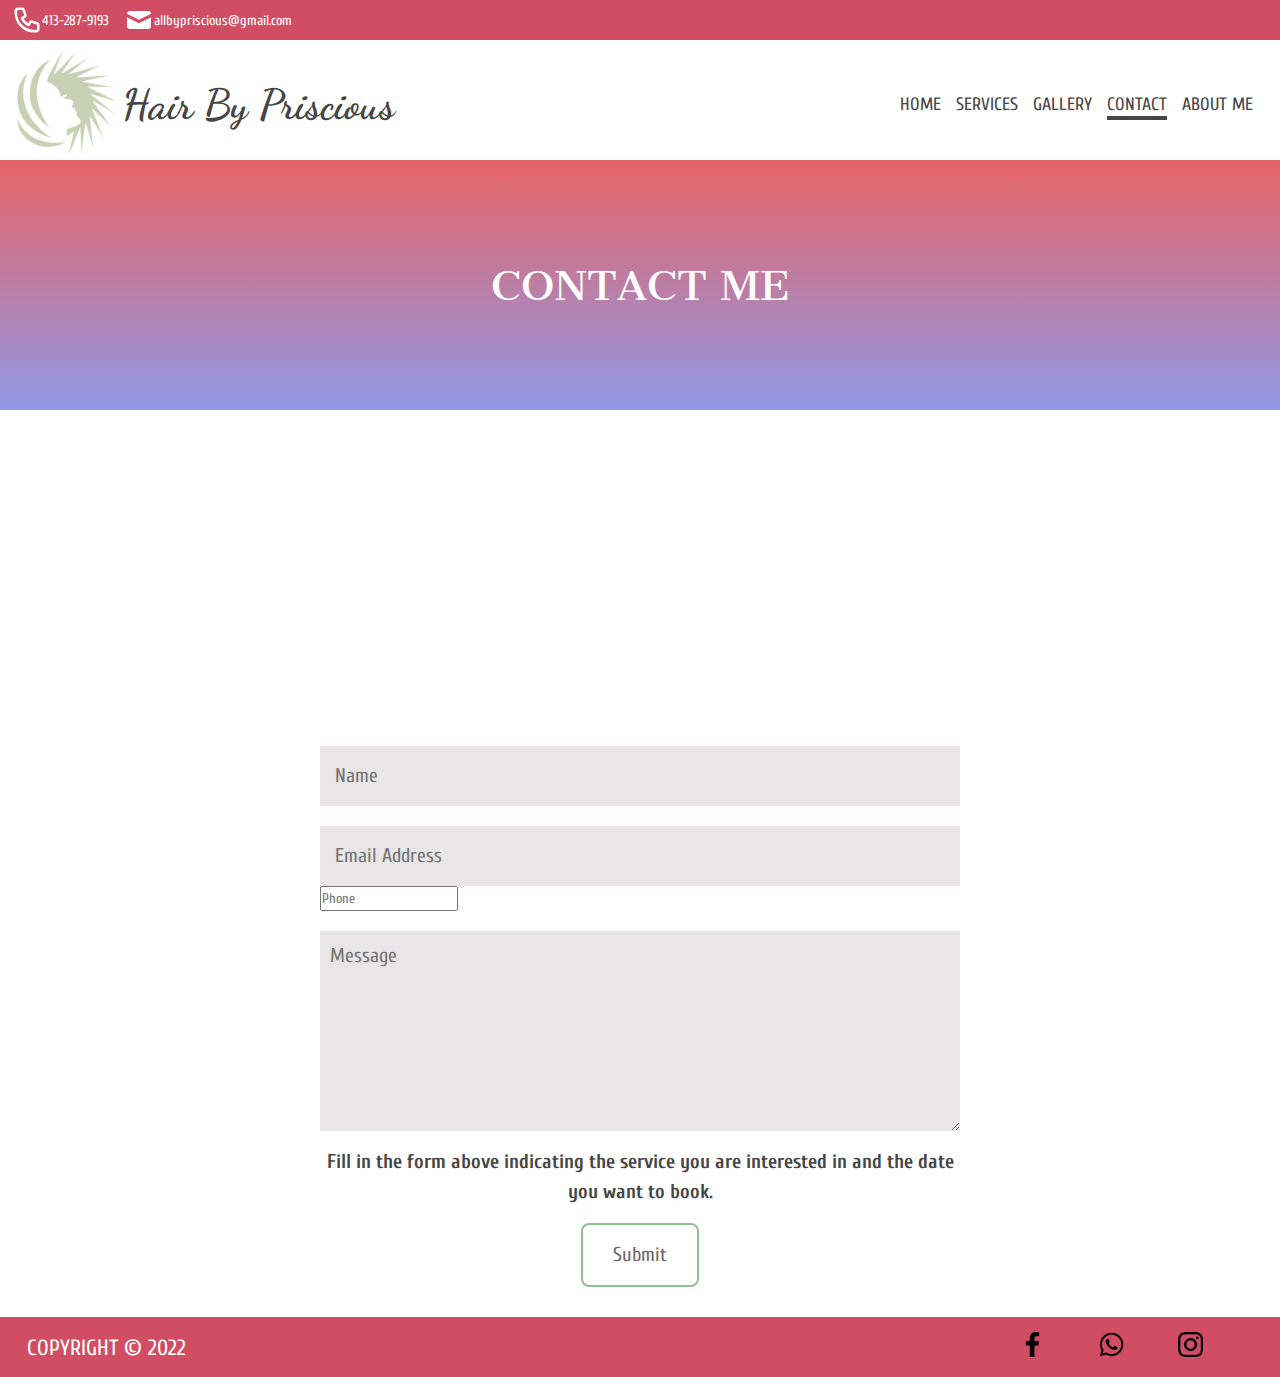
==== commit 29d4e365: "form contact js validation" ====
--- a/contact.html
+++ b/contact.html
@@ -91,39 +91,42 @@
         <span class="contact_intro_title">Contact me</span>
     </div>
 
-<!--    <iframe src="https://www.google.com/maps/embed?pb=!1m18!1m12!1m3!1d2953.1091911941658!2d-71.1203655!3d42.25484069999999!2m3!1f0!2f0!3f0!3m2!1i1024!2i768!4f13.1!3m3!1m2!1s0x89e37e8cc87fd6ad%3A0x95d981e97ecd6fb1!2zNjMgRmFpcm1vdW50IEF2ZSwgSHlkZSBQYXJrLCBNQSAwMjEzNiwg0KHQqNCQ!5e0!3m2!1sru!2sru!4v1656790665005!5m2!1sru!2sru"-->
-<!--            width="100%" height="300" style="border:0;" allowfullscreen="" loading="lazy"-->
-<!--            referrerpolicy="no-referrer-when-downgrade"></iframe>-->
+    <iframe src="https://www.google.com/maps/embed?pb=!1m18!1m12!1m3!1d2953.1091911941658!2d-71.1203655!3d42.25484069999999!2m3!1f0!2f0!3f0!3m2!1i1024!2i768!4f13.1!3m3!1m2!1s0x89e37e8cc87fd6ad%3A0x95d981e97ecd6fb1!2zNjMgRmFpcm1vdW50IEF2ZSwgSHlkZSBQYXJrLCBNQSAwMjEzNiwg0KHQqNCQ!5e0!3m2!1sru!2sru!4v1656790665005!5m2!1sru!2sru"
+            width="100%" height="300" style="border:0;" allowfullscreen="" loading="lazy"
+            referrerpolicy="no-referrer-when-downgrade"></iframe>
     <div class="contact">
 
         <div class="contact_inner">
             <div class="form_block">
-<!--                <form action="https://formsubmit.co/allbypriscious@gmail.com"-->
-<!--                      method="POST">-->
-                    <form id="form_submit" onsubmit="return false"
-                          method="POST">
+                <form id="form_submit" onsubmit="return false"
+                      action="https://formsubmit
+.co/yourEmailAddress goes here" method="POST">
+                    <!--                      action="https://formsubmit-->
+                    <!--.co/jonathan@gmail.com"-->
+
+
                     <div class="input_block">
-                        <input type="hidden"  name="_subject"
+                        <input type="hidden" name="_subject"
                                value="New Client Message From the Website">
                         <div class="input">
-                            <input class="name"  type="text" name="name"
-                                   placeholder="Name" >
+                            <input class="name" type="text" name="name"
+                                   placeholder="Name">
                         </div>
                         <div class="input_email">
                             <input class="email" type="email"
                                    name="name"
-                                   placeholder="Email Address" >
+                                   placeholder="Email Address">
                         </div>
                         <input type="hidden" name="_captcha" value="false">
                         <div class="Input_email">
                             <input class="phone" type="tel"
                                    name="Phone"
-                                   placeholder="Phone" >
+                                   placeholder="Phone">
                         </div>
                     </div>
 
                     <textarea class="text_message" name="text" id=""
-                              placeholder="Message" ></textarea>
+                              placeholder="Message"></textarea>
                     <p class="form_index">Fill in the form above indicating the service
                         you are interested in and the date you want to book.</p>
                     <div class="btn_contact">
@@ -154,7 +157,7 @@
         </div>
     </div>
 </footer>
-<script  src="./script.js"></script>
+<script src="./script.js"></script>
 </body>
 
 </html>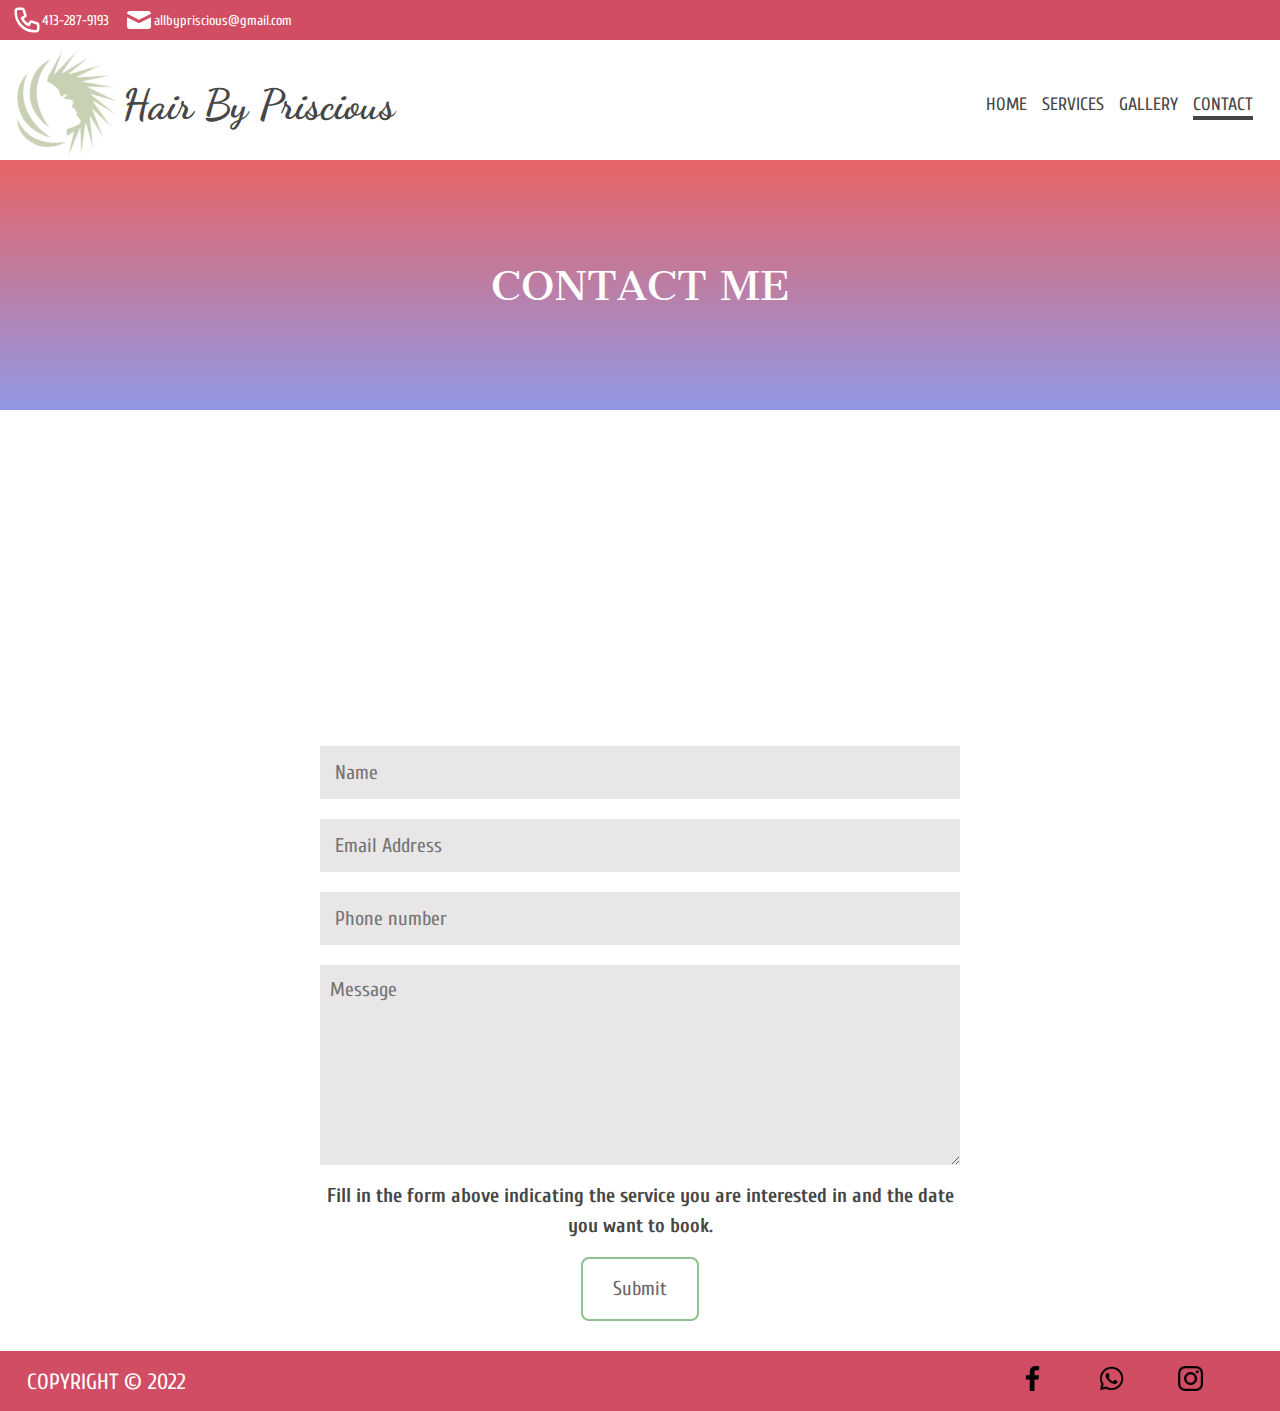
==== commit 3853a7d8: "last modification" ====
--- a/contact.html
+++ b/contact.html
@@ -1,154 +1,147 @@
 <!DOCTYPE html>
 <html lang="en">
-<head>
-    <meta charset="UTF-8"/>
-    <meta http-equiv="X-UA-Compatible" content="IE=edge"/>
-    <meta name="viewport" content="width=device-width, initial-scale=1.0"/>
-    <link rel="preconnect" href="https://fonts.googleapis.com"/>
-    <link rel="preconnect" href="https://fonts.gstatic.com" crossorigin/>
+  <head>
+    <meta charset="UTF-8" />
+    <meta http-equiv="X-UA-Compatible" content="IE=edge" />
+    <meta name="viewport" content="width=device-width, initial-scale=1.0" />
+    <link rel="preconnect" href="https://fonts.googleapis.com" />
+    <link rel="preconnect" href="https://fonts.gstatic.com" crossorigin />
     <link
-            href="https://fonts.googleapis.com/css2?family=Cantata+One&family=Cuprum:ital,wght@0,400;0,700;1,400&family=Dancing+Script:wght@700&display=swap"
-            rel="stylesheet"
+      href="https://fonts.googleapis.com/css2?family=Cantata+One&family=Cuprum:ital,wght@0,400;0,700;1,400&family=Dancing+Script:wght@700&display=swap"
+      rel="stylesheet"
     />
-    <link href="https://cdn.jsdelivr.net/npm/bootstrap@5.1.3/dist/css/bootstrap.min.css"
-          rel="stylesheet">
+    <link href="https://cdn.jsdelivr.net/npm/bootstrap@5.1.3/dist/css/bootstrap.min.css" rel="stylesheet">
     <script src="https://cdn.jsdelivr.net/npm/bootstrap@5.1.3/dist/js/bootstrap.bundle.min.js"></script>
-    <link rel="stylesheet" href="style.css"/>
+    <link rel="stylesheet" href="style.css" />
     <title>Priscute website</title>
-</head>
-<body>
-<!-- Header -->
+  </head>
+  <body>
+    <!-- Header -->
 
-<header class="header">
-    <div class="header_1">
+    <header class="header">
+      <div class="header_1">
         <div class="container">
-            <div class="header_inner1">
-                <svg
-                        xmlns="http://www.w3.org/2000/svg"
-                        class="header_icon"
-                        fill="none"
-                        viewBox="0 0 24 24"
-                        stroke="currentColor"
-                        stroke-width="2"
-                >
-                    <path
-                            stroke-linecap="round"
-                            stroke-linejoin="round"
-                            d="M3 5a2 2 0 012-2h3.28a1 1 0 01.948.684l1.498 4.493a1 1 0 01-.502 1.21l-2.257 1.13a11.042 11.042 0 005.516 5.516l1.13-2.257a1 1 0 011.21-.502l4.493 1.498a1 1 0 01.684.949V19a2 2 0 01-2 2h-1C9.716 21 3 14.284 3 6V5z"
-                    />
-                </svg>
-                <a class="header1_links" href="tel:1413-287-9193">413-287-9193</a>
-                <svg
-                        xmlns="http://www.w3.org/2000/svg"
-                        class="header_icon2"
-                        viewBox="0 0 20 20"
-                        fill="currentColor"
-                >
-                    <path
-                            d="M2.003 5.884L10 9.882l7.997-3.998A2 2 0 0016 4H4a2 2 0 00-1.997 1.884z"
-                    />
-                    <path
-                            d="M18 8.118l-8 4-8-4V14a2 2 0 002 2h12a2 2 0 002-2V8.118z"
-                    />
-                </svg>
-                <a class="header1_links" href="mailto:allbypriscious@gamail.com"
-                >allbypriscious@gmail.com</a
-                >
+          <div class="header_inner1">
+            <svg
+              xmlns="http://www.w3.org/2000/svg"
+              class="header_icon"
+              fill="none"
+              viewBox="0 0 24 24"
+              stroke="currentColor"
+              stroke-width="2"
+            >
+              <path
+                stroke-linecap="round"
+                stroke-linejoin="round"
+                d="M3 5a2 2 0 012-2h3.28a1 1 0 01.948.684l1.498 4.493a1 1 0 01-.502 1.21l-2.257 1.13a11.042 11.042 0 005.516 5.516l1.13-2.257a1 1 0 011.21-.502l4.493 1.498a1 1 0 01.684.949V19a2 2 0 01-2 2h-1C9.716 21 3 14.284 3 6V5z"
+              />
+            </svg>
+            <a class="header1_links" href="tel:1413-287-9193">413-287-9193</a>
+            <svg
+              xmlns="http://www.w3.org/2000/svg"
+              class="header_icon2"
+              viewBox="0 0 20 20"
+              fill="currentColor"
+            >
+              <path
+                d="M2.003 5.884L10 9.882l7.997-3.998A2 2 0 0016 4H4a2 2 0 00-1.997 1.884z"
+              />
+              <path
+                d="M18 8.118l-8 4-8-4V14a2 2 0 002 2h12a2 2 0 002-2V8.118z"
+              />
+            </svg>
+            <a class="header1_links" href="mailto:allbypriscious@gamail.com"
+              >allbypriscious@gmail.com</a
+            >
+          </div>
+        </div>
+      </div>
+
+      <div class="header_2">
+        <div class="container">
+          <div class="header_inner2">
+            <div class="logo">
+              <img class="logo_img" src="img/cutecutlogo.png" alt="" />
+              <h1>Hair By Priscious</h1>
             </div>
+            <nav class="navbar">
+              <ul class="nav_list">
+                <li><a class="nav_links" href="index.html" >home</a></li>
+                <li><a class="nav_links" href="services.html" >services</a></li>
+                <li><a class="nav_links" href="gallery.html">gallery</a></li>
+                <li><a class="nav_links" href="contact.html" id="active">contact</a></li>
+           
+              </ul>
+            </nav>
+            <div class="burger_menu">
+                <input type="checkbox" id="toogle_menu" class="toogle_menu">
+                <div class="hamburger"></div>
+            </div>
+          </div>
         </div>
+      </div>
+
+      
+      <nav class="navbar1">  <!-- Sa se navbar pou mobile la, but ou ka deside fel on lot jan so ou k efasel si ou vle-->
+        <ul class="nav_list1">
+          <li><a class="nav_links1" href="index.html" >home</a></li>
+          <li><a class="nav_links1" href="services.html">services</a></li>
+          <li><a class="nav_links1" href="gallery.html">gallery</a></li>
+          <li><a class="nav_links1" href="contact.html">contact</a></li>
+        
+        </ul>
+      </nav>
     </div>
+  </div> 
+    </header>
 
-    <div class="header_2">
+    <!-- Main -->
+
+    <main class="main">
+       <div class="contact_intro">
+            <span class="contact_intro_title">Contact me</span>
+       </div>
+
+       <iframe src="https://www.google.com/maps/embed?pb=!1m18!1m12!1m3!1d2953.1091911941658!2d-71.1203655!3d42.25484069999999!2m3!1f0!2f0!3f0!3m2!1i1024!2i768!4f13.1!3m3!1m2!1s0x89e37e8cc87fd6ad%3A0x95d981e97ecd6fb1!2zNjMgRmFpcm1vdW50IEF2ZSwgSHlkZSBQYXJrLCBNQSAwMjEzNiwg0KHQqNCQ!5e0!3m2!1sru!2sru!4v1656790665005!5m2!1sru!2sru" width="100%" height="300" style="border:0;" allowfullscreen="" loading="lazy" referrerpolicy="no-referrer-when-downgrade"></iframe>
+        <div class="contact">
+    
+                <div class="contact_inner">
+                <div class="form_block">
+                    <form action="/" method="post">
+                        <div class="input_block">
+                        <div class="input">
+                            <input class="name" type="text" name="name" placeholder="Name">
+                        </div>
+                            <div class="input_email">
+                                <input class="email" type="email" name="name" placeholder="Email Address">
+                            </div>
+                        </div>
+
+                        <div class="phone_block">
+                          <input class="phone" type="tel" name="name" placeholder="Phone number">
+                      </div>
+
+                            <textarea class="text_message" name="text" id=""  placeholder="Message"></textarea>
+                            <p class="form_index">Fill in the form above indicating the service you are interested in and the date you want to book.</p>
+                            <div class="btn_contact">
+                                <button class="btn_submit" type="submit">Submit</button>
+                            </div>
+            
+                    </form>
+                </div>
+        </div>
+            
+        </div>
+      
+    </main>
+    
+        
+    <!-- Footer -->
+
+    <footer class="footer">
         <div class="container">
-            <div class="header_inner2">
-                <div class="logo">
-                    <img class="logo_img" src="img/cutecutlogo.png" alt=""/>
-                    <h1>Hair By Priscious</h1>
-                </div>
-                <nav class="navbar">
-                    <ul class="nav_list">
-                        <li><a class="nav_links" href="index.html">home</a></li>
-                        <li><a class="nav_links" href="services.html">services</a></li>
-                        <li><a class="nav_links" href="gallery.html">gallery</a></li>
-                        <li><a class="nav_links" href="contact.html"
-                               id="active">contact</a></li>
-                        <li><a class="nav_links" href="#">about me</a></li>
-                    </ul>
-                </nav>
-                <div class="burger_menu">
-                    <input type="checkbox" id="toogle_menu" class="toogle_menu">
-                    <div class="hamburger"></div>
-                </div>
-            </div>
-        </div>
-    </div>
-</header>
-
-<!-- Main -->
-
-<main class="main">
-    <div class="contact_intro">
-        <span class="contact_intro_title">Contact me</span>
-    </div>
-
-    <iframe src="https://www.google.com/maps/embed?pb=!1m18!1m12!1m3!1d2953.1091911941658!2d-71.1203655!3d42.25484069999999!2m3!1f0!2f0!3f0!3m2!1i1024!2i768!4f13.1!3m3!1m2!1s0x89e37e8cc87fd6ad%3A0x95d981e97ecd6fb1!2zNjMgRmFpcm1vdW50IEF2ZSwgSHlkZSBQYXJrLCBNQSAwMjEzNiwg0KHQqNCQ!5e0!3m2!1sru!2sru!4v1656790665005!5m2!1sru!2sru"
-            width="100%" height="300" style="border:0;" allowfullscreen="" loading="lazy"
-            referrerpolicy="no-referrer-when-downgrade"></iframe>
-    <div class="contact">
-
-        <div class="contact_inner">
-            <div class="form_block">
-                <form id="form_submit" onsubmit="return false"
-                      action="https://formsubmit
-.co/yourEmailAddress goes here" method="POST">
-                    <!--                      action="https://formsubmit-->
-                    <!--.co/jonathan@gmail.com"-->
-
-
-                    <div class="input_block">
-                        <input type="hidden" name="_subject"
-                               value="New Client Message From the Website">
-                        <div class="input">
-                            <input class="name" type="text" name="name"
-                                   placeholder="Name">
-                        </div>
-                        <div class="input_email">
-                            <input class="email" type="email"
-                                   name="name"
-                                   placeholder="Email Address">
-                        </div>
-                        <input type="hidden" name="_captcha" value="false">
-                        <div class="Input_email">
-                            <input class="phone" type="tel"
-                                   name="Phone"
-                                   placeholder="Phone">
-                        </div>
-                    </div>
-
-                    <textarea class="text_message" name="text" id=""
-                              placeholder="Message"></textarea>
-                    <p class="form_index">Fill in the form above indicating the service
-                        you are interested in and the date you want to book.</p>
-                    <div class="btn_contact">
-                        <button class="btn_submit" type="submit">Submit
-                        </button>
-                    </div>
-
-                </form>
-            </div>
-        </div>
-
-    </div>
-
-</main>
-
-
-<!-- Footer -->
-
-<footer class="footer">
-    <div class="container">
         <div class="footer_inner">
-            <div class="copyright">copyright &copy; 2022</div>
+            <div class="copyright">copyright &copy; 2022 </div>
             <div class="copyright_icons">
                 <img src="img/free-icon-facebook-app-symbol-20837.png" alt="facebook">
                 <img src="img/free-icon-whatsapp-1384023.png" alt="facebook">
@@ -156,8 +149,10 @@
             </div>
         </div>
     </div>
-</footer>
-<script src="./script.js"></script>
-</body>
+    </footer>
 
+    <script src="code.js"></script>
+   
+  </body>
+  </body>
 </html>--- a/style.css
+++ b/style.css
@@ -160,6 +160,7 @@
 .burger_menu {
   display: flex;
   align-items: center;
+  background-color: yellow;
 }
 
 .hamburger {
@@ -200,11 +201,15 @@
 
 .toogle_menu {
   position: absolute;
+  top: -270px;
+  right: 0;
+  display: block;
   width: 30px;
   height: 100%;
   z-index: 3;
   cursor: pointer;
-  opacity: 0;
+  opacity: 1;
+  background-color: yellow;
 }
 
 .hamburger,
@@ -231,21 +236,26 @@
   width: 90%;
   margin: 0 auto;
   border-top: 3px solid #e66465;
-  background-color: yellow;
+
+  /* background-color: yellow; */
   box-shadow: 0 3px 2px black;
   display: none;
-}
-
-.toogle_menu:checked ~ .navbar1 {
-  top: -300px;
+
+  transition: all linear 0.5s;
 }
 
 .nav_list1 li {
   list-style: none;
   margin-bottom: 15px;
+  width: 100%;
+  text-align: center;
+  background-color: yellow;
 }
 
 .nav_list1 {
+  display: flex;
+  flex-direction: column;
+  text-align: center;
   margin-top: 15px;
 }
 
@@ -546,9 +556,10 @@
 }
 
 .categorie_title {
-  width: 30%;
+  width: 100%;
   margin-left: 10px;
-  border-left: 6px solid #e66465;
+  border-bottom: 6px solid #e66465;
+  text-align: center;
   padding: 5px;
   background-color: rgb(179, 130, 153, 0.2);
 }
@@ -563,62 +574,79 @@
 }
 
 .prices_title {
-  text-align: center;
-}
-
-.columns {
-  float: left;
-  width: 33.33333%;
-  padding: 8px;
-}
-
-.price {
-  list-style-type: none;
-  border: 1px solid #eee;
-  margin: 0;
-  padding: 0;
-  -webkit-transition: 0.3s;
-  transition: 0.3s;
-}
-
-.price:hover {
-  box-shadow: 0 8px 12px 0 rgba(0, 0, 0, 0.2);
-}
-
-.price_header {
-  background-color: rgb(131, 127, 127);
-  color: white;
+  font-family: "Ibarra Real Nova", serif;
+  font-size: 35px;
+  font-weight: 600;
+  text-transform: uppercase;
+  text-align: center;
+  margin-bottom: 50px;
+}
+
+.haircut_parts_title {
+  font-family: "Ibarra Real Nova", serif;
   font-size: 25px;
-  text-align: center;
-  padding: 15px 15px;
-}
-
-.price_header span {
+  text-transform: uppercase;
+  margin-bottom: 25px;
+  border-bottom: 5px solid #000;
+  margin-bottom: 40px;
+}
+
+.haircut_container {
+  display: grid;
+  gap: 20px;
+  grid-template-columns: repeat(auto-fit, 19rem);
+  justify-content: center;
+  margin-bottom: 60px;
+}
+
+.haircut_items {
+  width: 300px;
+
+  margin-bottom: 50px;
+}
+
+.haircut_img {
+  width: 100%;
+  height: 350px;
+  border-radius: 15px;
+  margin-bottom: 30px;
+}
+
+.haircut_title {
+  font-family: "Ibarra Real Nova", serif;
   font-size: 20px;
-}
-
-.prices_services {
-  font-size: 20px;
-  border-bottom: 1px solid #eee;
-  padding: 20px;
-}
-
-.price .grey {
-  background-color: #eee;
-  font-size: 60px;
-  padding: 15px 30px;
-  text-align: center;
-}
-
-.button_services {
-  background-color: #9198e5;
-  border: none;
-  color: white;
-  padding: 10px 25px;
+  font-weight: 600;
+  text-align: center;
+  text-transform: uppercase;
+  margin-bottom: 10px;
+}
+
+.haircut_text {
+  font-family: "Ibarra Real Nova", serif;
+  font-size: 16px;
+  text-align: center;
+  margin-bottom: 30px;
+}
+
+.haircut_links {
+  text-align: center;
+}
+.haircut_link {
+  font-family: "Ibarra Real Nova", serif;
+  font-size: 16px;
+  color: #fff;
   text-align: center;
   text-decoration: none;
-  font-size: 18px;
-  transition: all 0.2s;
+  padding: 10px 20px;
+  text-transform: uppercase;
+  background-color: #e66465;
+  border-radius: 15px;
+  transition: 0.5s;
+}
+
+.haircut_link:hover {
+  color: #000;
+  box-shadow: 0 0 10px rgb(90, 88, 88);
 }
 
 /* Appointment */
@@ -669,21 +697,54 @@
 /* Gallery third page============
 ============ */
 
+.gallery_intro {
+  width: 100%;
+  height: 250px;
+  background: linear-gradient(#e66465, #9198e5);
+  text-align: center;
+  line-height: 250px;
+  margin-bottom: 30px;
+}
+
+.gallery_intro_title {
+  display: inline-block;
+  vertical-align: middle;
+  line-height: normal;
+  font-size: 40px;
+  font-family: "Cantata One", sans-serif;
+  font-weight: 400;
+  color: #fff;
+  text-transform: uppercase;
+}
+
 .gallery {
-  display: flex;
-  flex-wrap: wrap;
-  margin-bottom: 200px;
+  display: grid;
+  gap: 30px;
+  grid-template-columns: repeat(auto-fit, 28rem);
+  justify-content: center;
+  width: 100%;
+  margin-bottom: 30px;
+  padding: 20px;
 }
 
 .gallery_item {
-  width: 25%;
-  height: 500px;
-  border: 1px solid #fff;
+  width: 350px;
+
+  margin: 0 auto;
+  display: flex;
+  justify-content: center;
 }
 
 .gallery_item img {
-  width: 100%;
-  height: 100%;
+  width: 95%;
+  height: 450px;
+
+  border-radius: 15px;
+  transition: 0.5s;
+}
+
+.gallery_item img:hover {
+  transform: scale(1.1);
 }
 
 /* Contact fourth page============
@@ -738,21 +799,29 @@
 }
 
 .input,
-.input_email {
+.input_email,
+.phone_block {
   display: inline-block;
   width: 360px;
+
+  background-color: rgba(138, 131, 131, 0.2);
+}
+
+.name,
+.email,
+.phone {
+  font-size: 20px;
+  width: 100%;
+  height: 100%;
   padding: 15px;
-
-  background-color: rgba(138, 131, 131, 0.2);
-}
-
-.name,
-.email {
-  font-size: 20px;
-  width: 100%;
   border: 0;
   outline: none;
   background: none;
+}
+
+.phone_block {
+  width: 100%;
+  margin-bottom: 20px;
 }
 
 .text_message {
@@ -807,13 +876,9 @@
   .input {
     margin-bottom: 20px;
   }
-}
-
-@media only screen and (max-width: 1420px) {
-  .gallery_item {
-    width: 50%;
-    height: 600px;
-    border: 1px solid #fff;
+
+  .navbar1 {
+    display: none;
   }
 }
 
@@ -927,14 +992,6 @@
 
   .man_subtitle {
     font-size: 20px;
-  }
-}
-
-@media only screen and (max-width: 830px) {
-  .gallery_item {
-    width: 100%;
-    height: 800px;
-    border: 1px solid #fff;
   }
 }
 
@@ -983,12 +1040,6 @@
 
   .footer img:last-child {
     margin-right: 0;
-  }
-
-  .gallery_item {
-    width: 100%;
-    height: 600px;
-    border: 1px solid #fff;
   }
 }
 
